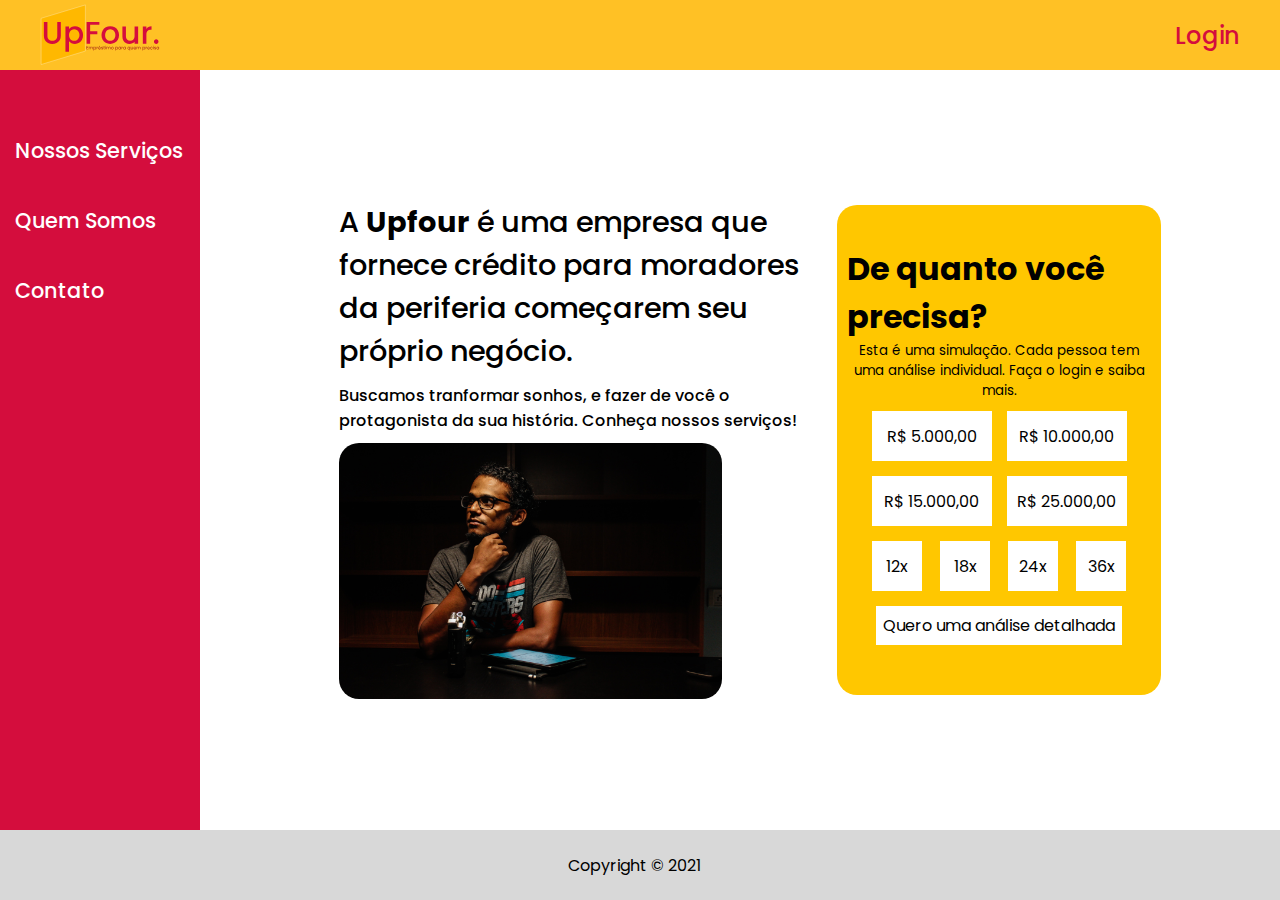
==== index.html @ 070f6519 "Criada a pagina index e feito estilização com css" ====
<!DOCTYPE html>
<html lang="en">
<head>
    <meta charset="UTF-8">
    <meta http-equiv="X-UA-Compatible" content="IE=edge">
    <meta name="viewport" content="width=device-width, initial-scale=1.0">
    <link href="https://fonts.googleapis.com/css2?family=Poppins:wght@200;300;400;500;600;700;800;900&display=swap" rel="stylesheet">
    <link rel="stylesheet" href="index.css">
    <title>UpFour.</title>
</head>
<body>
    <header>
        <div class="logo">
            <img src="./images/logo.svg" alt="">
        </div>
        <a href="#">Login</a>
    </header>
    <aside class="menu-left">
        <nav>
            <ul>
                <li>
                    <a href="#">
                    <span>Nossos Serviços</span>
                    <span>Nossos Serviços</span>
                    </a>
                </li>
                <li>
                    <a href="#">
                        <span>Quem Somos</span>
                        <span>Quem Somos</span>
                    </a>
                </li>
                <li>
                    <a href="#">
                        <span>Contato</span>
                        <span>Contato</span>
                    </a>
                </li>
            </ul>
        </nav>
    </aside>    
    <main  class="main-container">
        <section class="main-content">
            <div class="txt-img">
                <p>A <strong>Upfour</strong> é uma empresa que fornece crédito para moradores da periferia começarem seu próprio negócio.
                </p>
                <p>
                Buscamos tranformar sonhos, e fazer de você o protagonista da sua história. Conheça nossos serviços!</p>
                <img src="./images/man-work.jpg" alt="Imagem homem trabalho">
            </div>
            <div class="card-simulator">
                <h1>De quanto você precisa?</h1>
                <small>Esta é uma simulação. Cada pessoa tem uma análise individual. Faça o login e saiba mais.</small>
                <div class="card-money">R$ 5.000,00</div>
                <div class="card-money">R$ 10.000,00</div>
                <div class="card-money">R$ 15.000,00</div>
                <div class="card-money">R$ 25.000,00</div>
                <div class="card-x">12x</div>
                <div class="card-x">18x</div>
                <div class="card-x">24x</div>
                <div class="card-x">36x</div>
                <div class="card-submit">Quero uma análise detalhada</div>
            </div>
        </section>
    </main>
    <footer>
        <p>Copyright &copy; 2021</p>
        <div class="social-media">
            <img src="" alt="">
            <img src="" alt="">
            <img src="" alt="">
            <img src="" alt="">
        </div>
    </footer>
</body>
</html>
---- index.css ----
* {
    margin: 0;
    padding: 0;
    box-sizing: border-box;
    font-family: 'Poppins', 'Segoe UI', Tahoma, Geneva, Verdana, sans-serif;
}

body {
    width: 100%;
    height: 100vh;
    display: grid;
    grid: 70px 1fr 70px / 200px 1fr;
}

/* Estilização do header ====================================================== */

header {
    background-color: #ffc125;
    grid-column: 1/-1;
    display: flex;
    justify-content: space-between;
    align-items: center;
    padding: 0 40px;
}

header a{
    text-decoration: none;
    color: #D40D3D;
    font-size: 1.5rem;
    font-weight: 500;
    transition: .3s;
}

header a:hover {
    color: #fff;
}

.logo img {
    display: flex;
    align-items: center;
    width: 120px;
}

/* Estilização do menu ================================================== */

.menu-left {
    grid-column: 1;
    grid-row: 2;
    width: 100%;
    background-color: #D40D3D;
}

.menu-left ul {
    list-style: none;
    padding: 50px 0;
  
}

.menu-left ul li {
    margin-bottom: 10px ;
    padding: 15px;
    position: relative;
    cursor: pointer;
}

.menu-left ul li a {
    position: relative;
    display: block;
    text-decoration: none;
    font-size: 1.3rem;
    color: #fff;
    font-weight: 500;
    overflow: hidden;
    height: 30px;
}

.menu-left ul li a span {
    width: 100%;
    height: 100%;
    display: block;
    transition: .3s;
}

.menu-left ul li:hover span:nth-child(1) {
    transform: translateY(-100%);
}

.menu-left ul li:hover span:nth-child(2) {
    color: #ffb800;
    transform: translateY(-100%);
}

/* Estilização do conteúdo principal ======================================================= */

.main-content {
    display: flex;
    align-items: center;
    height: 100%;
    justify-content: center;
    position: relative;
}

.txt-img {
    display: flex;
    flex-wrap: wrap;
    width: 48%;
    padding: 20px;
}

.txt-img p {
    padding-bottom: 10px;
    font-size: 1.8rem;
    font-weight: 500;
}

.txt-img p:nth-child(2) {
    font-size: 1rem;
}


.txt-img img {
    max-width: 80%;
    border-radius: 20px;
}

/* Estilização do card de simulação ============================================= */

.card-simulator {
    width: 30%;
    background-color: #FFC700;
    display: flex;
    flex-wrap: wrap;
    padding: 40px 10px;
    justify-content: center;
    border-radius: 20px;
}

small {
    text-align: center;
    margin-bottom: 10px;
}

.card-money {
    display: flex;
    justify-content: center;
    align-items: center;
    height: 50px;
    width: 120px;
    background-color: #fff;
    margin: 0 7.5px 15px;
}

.card-x {
    width: 50px;
    height: 50px;
    background-color: #fff;
    margin: 0 9px 15px;
    display: flex;
    justify-content: center;
    align-items: center;
}

.card-submit {
    padding: 7px;
    background-color: #fff;
    margin-bottom: 10px;
}

/* Esilização do footer ===================================================================== */

footer {
    grid-row: 3;
    grid-column: 1/-1;
    width: 100%;
    background-color: #d8d8d8;
    display: flex;
    align-items: center;
    justify-content: center;
}
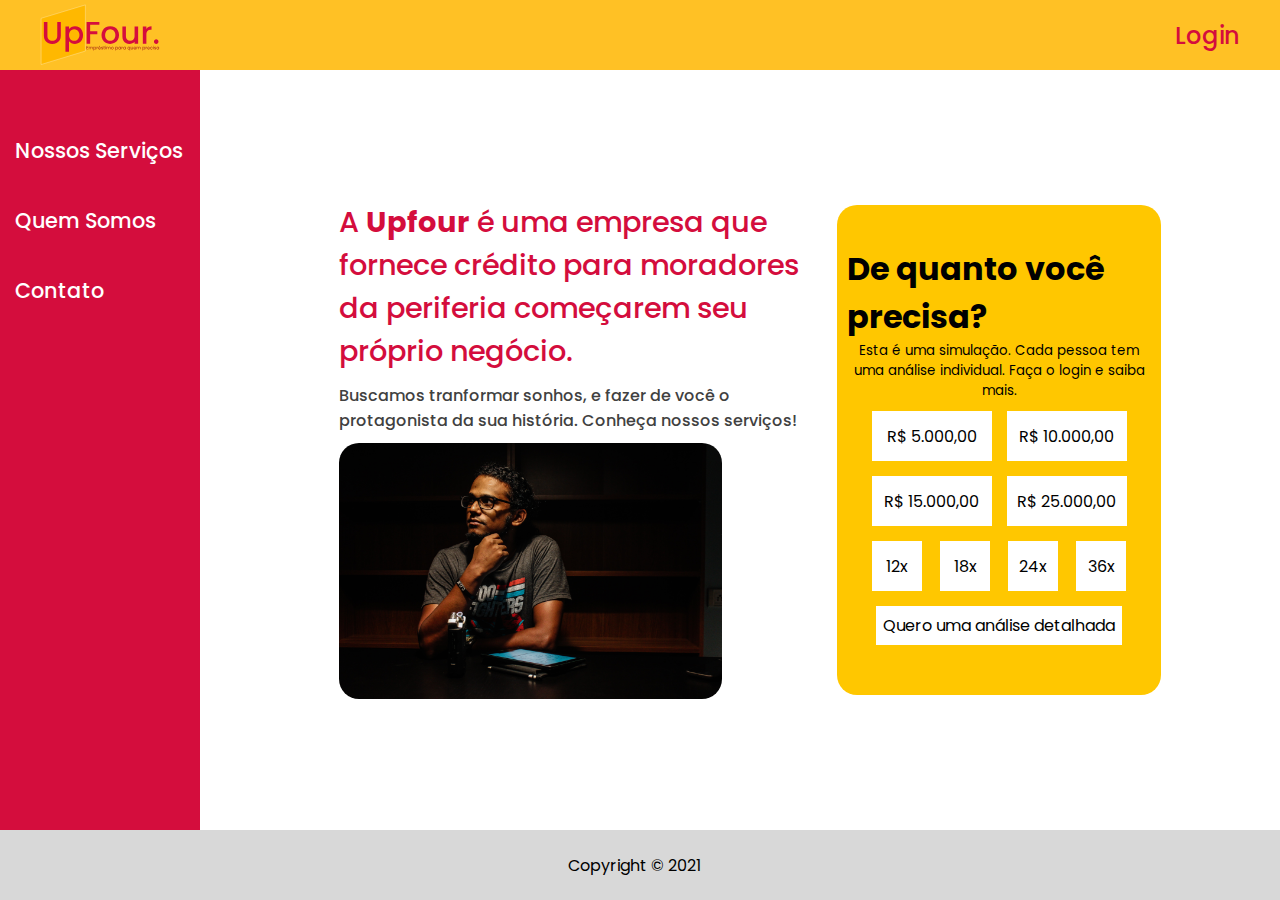
==== commit 6e20154b: "Css do header, menu e footer separados" ====
--- a/index.html
+++ b/index.html
@@ -6,6 +6,7 @@
     <meta name="viewport" content="width=device-width, initial-scale=1.0">
     <link href="https://fonts.googleapis.com/css2?family=Poppins:wght@200;300;400;500;600;700;800;900&display=swap" rel="stylesheet">
     <link rel="stylesheet" href="index.css">
+    <link rel="stylesheet" href="menu.css">
     <title>UpFour.</title>
 </head>
 <body>
--- a/index.css
+++ b/index.css
@@ -10,84 +10,6 @@
     height: 100vh;
     display: grid;
     grid: 70px 1fr 70px / 200px 1fr;
-}
-
-/* Estilização do header ====================================================== */
-
-header {
-    background-color: #ffc125;
-    grid-column: 1/-1;
-    display: flex;
-    justify-content: space-between;
-    align-items: center;
-    padding: 0 40px;
-}
-
-header a{
-    text-decoration: none;
-    color: #D40D3D;
-    font-size: 1.5rem;
-    font-weight: 500;
-    transition: .3s;
-}
-
-header a:hover {
-    color: #fff;
-}
-
-.logo img {
-    display: flex;
-    align-items: center;
-    width: 120px;
-}
-
-/* Estilização do menu ================================================== */
-
-.menu-left {
-    grid-column: 1;
-    grid-row: 2;
-    width: 100%;
-    background-color: #D40D3D;
-}
-
-.menu-left ul {
-    list-style: none;
-    padding: 50px 0;
-  
-}
-
-.menu-left ul li {
-    margin-bottom: 10px ;
-    padding: 15px;
-    position: relative;
-    cursor: pointer;
-}
-
-.menu-left ul li a {
-    position: relative;
-    display: block;
-    text-decoration: none;
-    font-size: 1.3rem;
-    color: #fff;
-    font-weight: 500;
-    overflow: hidden;
-    height: 30px;
-}
-
-.menu-left ul li a span {
-    width: 100%;
-    height: 100%;
-    display: block;
-    transition: .3s;
-}
-
-.menu-left ul li:hover span:nth-child(1) {
-    transform: translateY(-100%);
-}
-
-.menu-left ul li:hover span:nth-child(2) {
-    color: #ffb800;
-    transform: translateY(-100%);
 }
 
 /* Estilização do conteúdo principal ======================================================= */
@@ -113,8 +35,13 @@
     font-weight: 500;
 }
 
+.txt-img p:nth-child(1) {
+    color: #D40D3D;
+}
+
 .txt-img p:nth-child(2) {
     font-size: 1rem;
+    color: #414141;
 }
 
 
@@ -164,16 +91,4 @@
     padding: 7px;
     background-color: #fff;
     margin-bottom: 10px;
-}
-
-/* Esilização do footer ===================================================================== */
-
-footer {
-    grid-row: 3;
-    grid-column: 1/-1;
-    width: 100%;
-    background-color: #d8d8d8;
-    display: flex;
-    align-items: center;
-    justify-content: center;
 }--- a/menu.css
+++ b/menu.css
@@ -0,0 +1,89 @@
+/* Estilização do header ====================================================== */
+
+header {
+    background-color: #ffc125;
+    grid-column: 1/-1;
+    display: flex;
+    justify-content: space-between;
+    align-items: center;
+    padding: 0 40px;
+}
+
+header a{
+    text-decoration: none;
+    color: #D40D3D;
+    font-size: 1.5rem;
+    font-weight: 500;
+    transition: .3s;
+}
+
+header a:hover {
+    color: #fff;
+}
+
+.logo img {
+    display: flex;
+    align-items: center;
+    width: 120px;
+}
+
+/* Estilização do menu ================================================== */
+
+.menu-left {
+    grid-column: 1;
+    grid-row: 2;
+    width: 100%;
+    background-color: #D40D3D;
+}
+
+.menu-left ul {
+    list-style: none;
+    padding: 50px 0;
+  
+}
+
+.menu-left ul li {
+    margin-bottom: 10px ;
+    padding: 15px;
+    position: relative;
+    cursor: pointer;
+}
+
+.menu-left ul li a {
+    position: relative;
+    display: block;
+    text-decoration: none;
+    font-size: 1.3rem;
+    color: #fff;
+    font-weight: 500;
+    overflow: hidden;
+    height: 30px;
+}
+
+.menu-left ul li a span {
+    width: 100%;
+    height: 100%;
+    display: block;
+    transition: .3s;
+}
+
+.menu-left ul li:hover span:nth-child(1) {
+    transform: translateY(-100%);
+}
+
+.menu-left ul li:hover span:nth-child(2) {
+    color: #ffb800;
+    transform: translateY(-100%);
+}
+
+/* Esilização do footer ===================================================================== */
+
+footer {
+    grid-row: 3;
+    grid-column: 1/-1;
+    width: 100%;
+    background-color: #d8d8d8;
+    display: flex;
+    align-items: center;
+    justify-content: center;
+}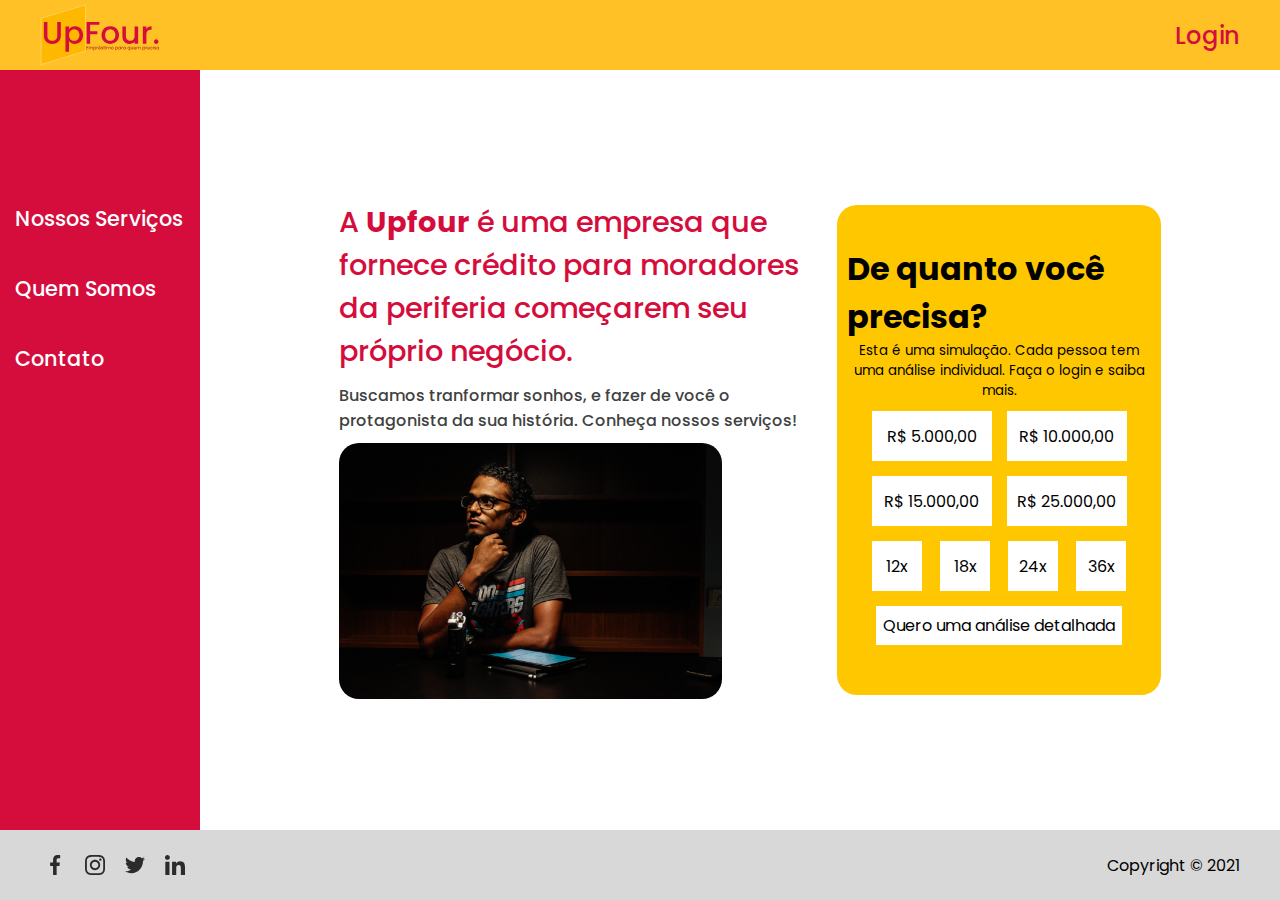
==== commit c6857cbc: "Feito responsividade na página" ====
--- a/index.html
+++ b/index.html
@@ -17,6 +17,7 @@
         <a href="#">Login</a>
     </header>
     <aside class="menu-left">
+        <h1>Menu</h1>
         <nav>
             <ul>
                 <li>
@@ -65,13 +66,13 @@
         </section>
     </main>
     <footer>
+        <div class="social-media">
+            <img src="./images/facebook.svg" alt="imagem facebook">
+            <img src="./images/instagram.svg" alt="imagem instagram">
+            <img src="./images/twitter.svg" alt="imagem twitter">
+            <img src="./images/linkedin.svg" alt="imagem linkedin">
+        </div>
         <p>Copyright &copy; 2021</p>
-        <div class="social-media">
-            <img src="" alt="">
-            <img src="" alt="">
-            <img src="" alt="">
-            <img src="" alt="">
-        </div>
     </footer>
 </body>
 </html>--- a/index.css
+++ b/index.css
@@ -91,4 +91,35 @@
     padding: 7px;
     background-color: #fff;
     margin-bottom: 10px;
+}
+
+/* Responsividade ============================================================= */
+
+@media (max-width: 375px) {
+    body {
+        display: flex;
+        flex-wrap: wrap;
+    }
+
+    .main-content {
+        width: 375px;
+        display: flex;
+        flex-wrap: wrap;
+    }
+
+    .txt-img {
+        width: 375px;
+    }
+
+    .txt-img img {
+        max-width: 100%;
+        border-radius: 20px;
+        margin: 0 auto 40px;
+    }
+
+    .card-simulator {
+        width: 90%;
+        margin-bottom: 30px;
+    }
+    
 }--- a/menu.css
+++ b/menu.css
@@ -34,6 +34,13 @@
     grid-row: 2;
     width: 100%;
     background-color: #D40D3D;
+}
+
+.menu-left h1 {
+    opacity: 0;
+    text-align: center;
+    padding: 10px 10px;
+    color: rgb(245, 245, 245);
 }
 
 .menu-left ul {
@@ -85,5 +92,66 @@
     background-color: #d8d8d8;
     display: flex;
     align-items: center;
-    justify-content: center;
+    justify-content: space-between;
+    padding: 0 40px;
+}
+
+.social-media {
+    display: flex;
+}
+
+.social-media img {
+    width: 30px;
+    padding: 0 5px;
+    transition: .5s;
+    margin-right: 10px;
+    cursor: pointer;
+    display: inline;
+    opacity: .8;
+}
+
+.social-media img:hover {
+    transform: translateY(-5px);
+    opacity: 1;
+}
+
+/* Responsividade ============================================================= */
+
+@media (max-width: 375px) {
+    header {
+        padding: 5px 20px;
+        width: 100vw;
+        position: fixed;
+        z-index: 100;
+    }
+
+    .logo img {
+        width: 100px;
+    }
+
+    .menu-left {
+        height: 60px;
+        transition: .5s;
+        margin-top: 62px;
+    }
+
+    .menu-left:hover {
+        height: 300px;
+    }
+
+    .menu-left h1 {
+        opacity: 1;
+    }
+
+    .menu-left ul {
+        display: flex;
+        align-items: center;
+        flex-direction: column;
+        padding: 20px 0;
+    }
+
+    footer {
+        height: 50px;
+        padding: 0 20px;
+    }
 }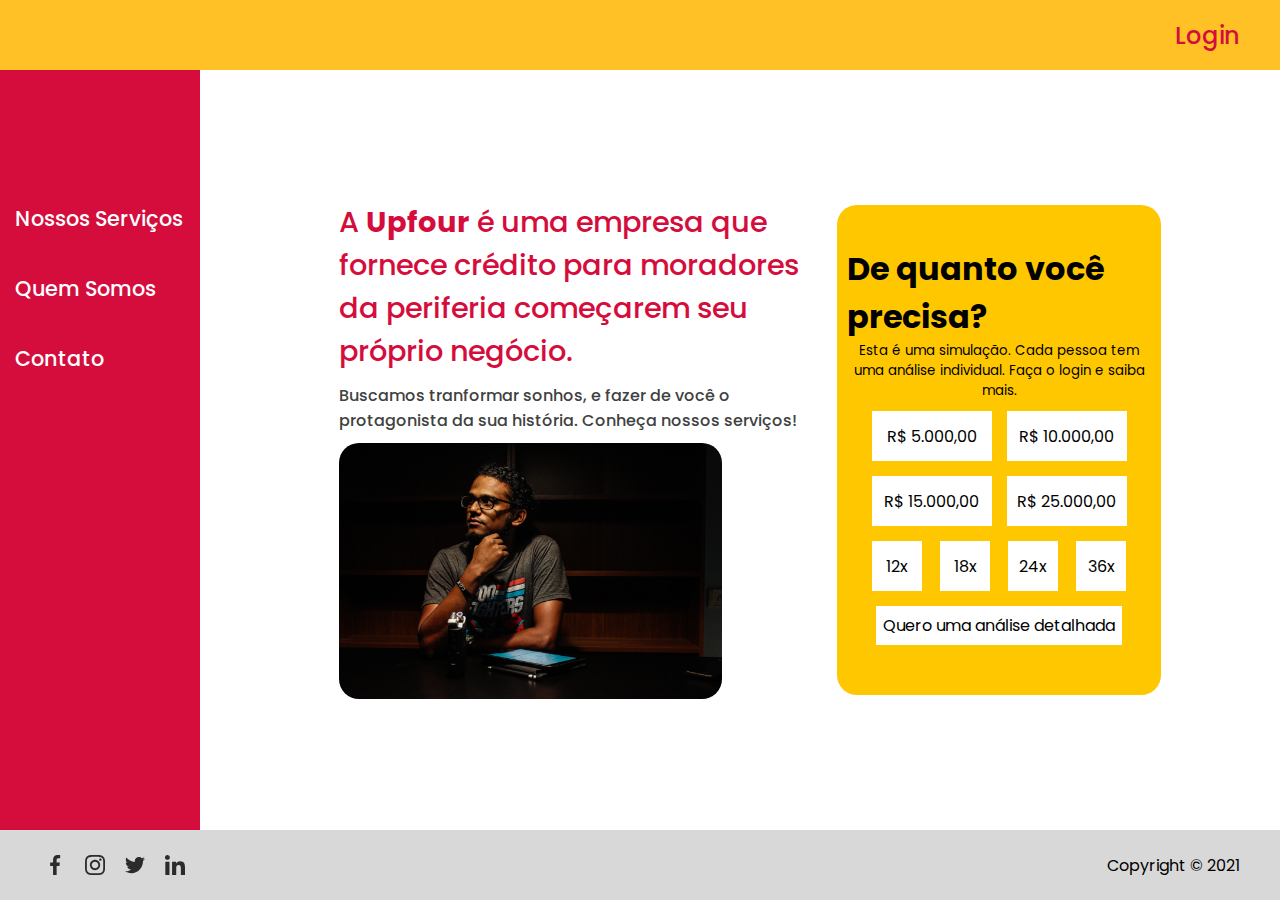
==== commit 56ae9a3b: "ajuste" ====
--- a/index.html
+++ b/index.html
@@ -7,12 +7,13 @@
     <link href="https://fonts.googleapis.com/css2?family=Poppins:wght@200;300;400;500;600;700;800;900&display=swap" rel="stylesheet">
     <link rel="stylesheet" href="index.css">
     <link rel="stylesheet" href="menu.css">
-    <title>UpFour.</title>
+    <link rel="shortcut icon" href="./images/icon2.svg" type="image/x-icon">
+    <title>UpFour</title>
 </head>
 <body>
     <header>
         <div class="logo">
-            <img src="./images/logo.svg" alt="">
+            <img src="./images/logo2.svg" alt="">
         </div>
         <a href="#">Login</a>
     </header>
--- a/index.css
+++ b/index.css
@@ -75,6 +75,7 @@
     width: 120px;
     background-color: #fff;
     margin: 0 7.5px 15px;
+    cursor: pointer;
 }
 
 .card-x {
@@ -85,12 +86,14 @@
     display: flex;
     justify-content: center;
     align-items: center;
+    cursor: pointer;
 }
 
 .card-submit {
     padding: 7px;
     background-color: #fff;
     margin-bottom: 10px;
+    cursor: pointer;
 }
 
 /* Responsividade ============================================================= */
--- a/menu.css
+++ b/menu.css
@@ -127,6 +127,7 @@
 
     .logo img {
         width: 100px;
+        padding: 5px 0;
     }
 
     .menu-left {
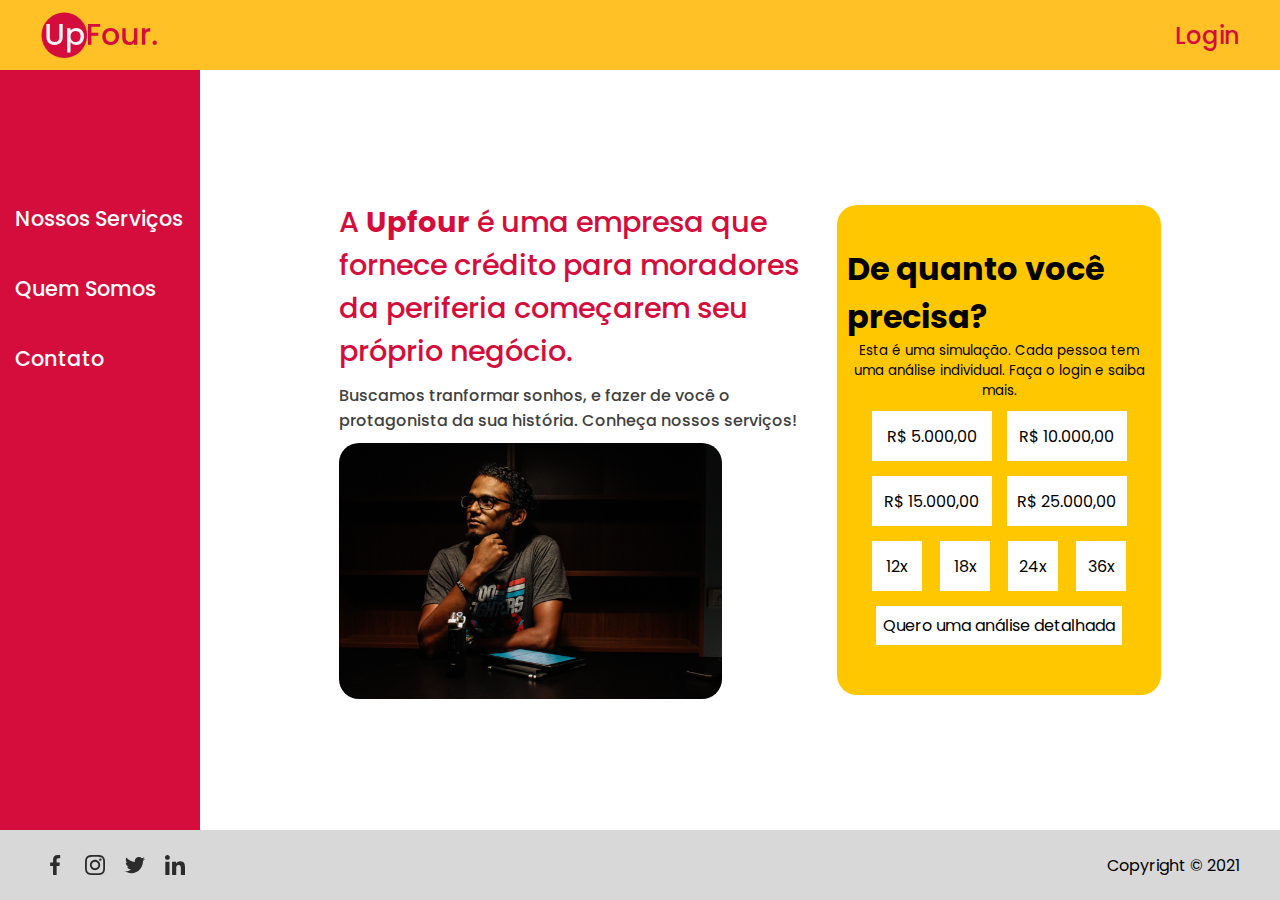
==== commit 27b5e2b5: "ajustes finais" ====
--- a/index.html
+++ b/index.html
@@ -13,7 +13,7 @@
 <body>
     <header>
         <div class="logo">
-            <img src="./images/logo2.svg" alt="">
+            <img src="./images/logo.svg" alt="">
         </div>
         <a href="#">Login</a>
     </header>
@@ -22,19 +22,19 @@
         <nav>
             <ul>
                 <li>
-                    <a href="#">
+                    <a href="nossos_servicos.html">
                     <span>Nossos Serviços</span>
                     <span>Nossos Serviços</span>
                     </a>
                 </li>
                 <li>
-                    <a href="#">
+                    <a href="quemsomos.html">
                         <span>Quem Somos</span>
                         <span>Quem Somos</span>
                     </a>
                 </li>
                 <li>
-                    <a href="#">
+                    <a href="contato.html">
                         <span>Contato</span>
                         <span>Contato</span>
                     </a>
--- a/index.css
+++ b/index.css
@@ -78,6 +78,10 @@
     cursor: pointer;
 }
 
+.card-money:hover, .card-x:hover, .card-submit:hover {
+    background-color: #da1616ad;
+}
+
 .card-x {
     width: 50px;
     height: 50px;
